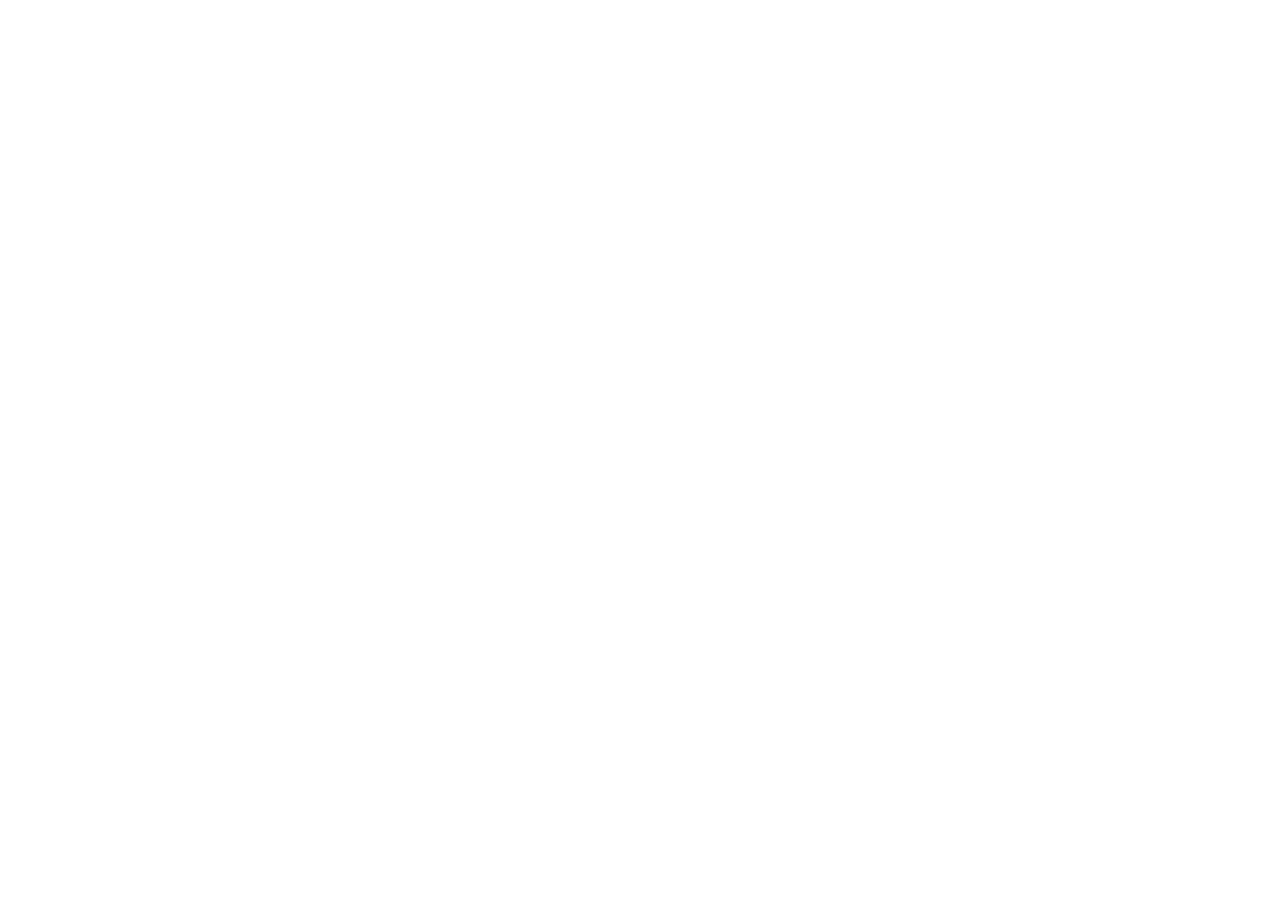
==== views/mayorista.html @ 1845f874 "base files" ====
<!doctype html>
<html lang="en">

<head>
  <!-- Required meta tags -->
  <meta charset="utf-8">
  <meta name="viewport" content="width=device-width, initial-scale=1">
  <!-- Bootstrap CSS -->
  <link href="https://cdn.jsdelivr.net/npm/bootstrap@5.1.3/dist/css/bootstrap.min.css" rel="stylesheet"
    integrity="sha384-1BmE4kWBq78iYhFldvKuhfTAU6auU8tT94WrHftjDbrCEXSU1oBoqyl2QvZ6jIW3" crossorigin="anonymous">
  <title>Mayorista</title>
  <meta name="description" content="sustainable projects created by entrepreneurs who want a better world">
  <meta name="keywords" content="The Ocean Cleanup, Seabin Fundation, sustainable fashion">
  <!-- Favicon -->
  <link rel="shortcut icon" href="img/favicon.ico" type="image/x-icon">
  <!-- Actions CSS -->
  <link rel="stylesheet" href="../css/main.css">
</head>

<body>
  <!-- Bootstrap Bundle with Popper -->
  <script src="https://cdn.jsdelivr.net/npm/bootstrap@5.1.3/dist/js/bootstrap.bundle.min.js"
    integrity="sha384-ka7Sk0Gln4gmtz2MlQnikT1wXgYsOg+OMhuP+IlRH9sENBO0LRn5q+8nbTov4+1p" crossorigin="anonymous">
  </script>
</body>

</html>
---- css/main.css ----
@import url("https://fonts.googleapis.com/css2?family=Roboto:wght@300;400;500&display=swap");
* {
  font-family: 'Roboto', sans-serif;
  margin: 0;
  padding: 0;
  box-sizing: border-box;
  overflow-x: hidden; }

html {
  font-size: 62.5%; }

.projectsAdd a .buttonAdd, .newsAdd a .buttonAdd, .projectsGrid .projectsContent .projects__card .card .buttonCard, .projectsGrid .donateAdd a .buttonAdd, .donateGrid .donateContent .sectionDonation .sectionDonation__form .buttonForm, .talkToUsGrid .talkToUsContent .sectionIdeas .sectionIdeas__form .buttonForm, .talkToUsGrid .talkToUsContent .advisorContact .sectionAdvisor__form .buttonForm {
  margin: 1rem;
  padding: 0.3rem;
  border-color: #FFFEFF;
  border-radius: 5px;
  background-color: #E3FEFF;
  text-align: center;
  font-size: 1.5rem;
  text-decoration: none;
  color: black;
  transition: all 0.7s; }
  .projectsAdd a .buttonAdd:hover, .newsAdd a .buttonAdd:hover, .projectsGrid .projectsContent .projects__card .card .buttonCard:hover, .projectsGrid .donateAdd a .buttonAdd:hover, .donateGrid .donateContent .sectionDonation .sectionDonation__form .buttonForm:hover, .talkToUsGrid .talkToUsContent .sectionIdeas .sectionIdeas__form .buttonForm:hover, .talkToUsGrid .talkToUsContent .advisorContact .sectionAdvisor__form .buttonForm:hover {
    transform: scale(1.1);
    background-color: #1E5096;
    color: white; }

.botonera {
  grid-area: botonera;
  background-color: #FFFEFF;
  /* Logo Home */
  /* Lista accesos */ }
  .botonera .botonera__logo {
    width: 18rem;
    border: solid 2px whitesmoke; }
  .botonera .botonera__lista {
    margin: 0.5rem;
    padding: 1rem; }
    .botonera .botonera__lista a {
      font-size: 1.5rem; }

.homeGrid {
  width: 100vw;
  display: grid;
  grid-template-columns: 1fr;
  grid-template-rows: auto auto auto auto auto;
  grid-template-areas: "botonera" "homeContent" "projectsAdd" "newsAdd" "pie"; }
  .homeGrid .homeContent {
    grid-area: homeContent;
    display: flex;
    flex-direction: column;
    justify-content: center;
    align-items: all;
    margin-top: 12vh; }
    .homeGrid .homeContent .sectionHome .carousel .carousel-inner {
      height: 80vh; }
      .homeGrid .homeContent .sectionHome .carousel .carousel-inner img {
        height: 80vh; }
      .homeGrid .homeContent .sectionHome .carousel .carousel-inner .text-carousel {
        margin-top: 80vh;
        font-size: 5rem;
        line-height: 7rem;
        text-align: center;
        color: white;
        animation-name: textAlpha;
        animation-duration: 3s; }

@keyframes textAlpha {
  from {
    opacity: 0; }
  to {
    opacity: 1; } }
        .homeGrid .homeContent .sectionHome .carousel .carousel-inner .text-carousel span {
          text-transform: uppercase;
          background-color: rgba(2, 12, 43, 0.95);
          border-radius: 40rem;
          font-size: 4rem;
          padding: 1rem; }
    .homeGrid .homeContent .sectionAboutUs {
      padding-top: 2rem;
      flex-wrap: wrap;
      background-color: #469CE3; }
      .homeGrid .homeContent .sectionAboutUs .aboutUs__text--xl {
        border-top: solid 2px white;
        margin: 1rem;
        padding: 1rem;
        font-size: 1.7rem;
        line-height: "";
        text-align: center;
        color: white; }
        .homeGrid .homeContent .sectionAboutUs .aboutUs__text--xl span {
          text-transform: uppercase;
          color: #1E5096; }
      .homeGrid .homeContent .sectionAboutUs .aboutUs__card {
        padding: 2rem; }
        .homeGrid .homeContent .sectionAboutUs .aboutUs__card .aboutUs__title {
          font-size: 3rem;
          line-height: auto;
          text-align: left;
          color: white;
          margin: 1rem; }
        .homeGrid .homeContent .sectionAboutUs .aboutUs__card img {
          width: 100%; }
          @media (min-width: 768px) {
            .homeGrid .homeContent .sectionAboutUs .aboutUs__card img {
              height: 40vh; } }
        .homeGrid .homeContent .sectionAboutUs .aboutUs__card .aboutUs__text {
          font-size: 1.5rem;
          line-height: 2rem;
          text-align: left;
          color: white;
          margin: 1rem; }
        .homeGrid .homeContent .sectionAboutUs .aboutUs__card:nth-child(2) {
          background-color: #FFFEFF; }
          .homeGrid .homeContent .sectionAboutUs .aboutUs__card:nth-child(2) .aboutUs__title {
            font-size: 3rem;
            line-height: auto;
            text-align: right;
            color: black; }
          .homeGrid .homeContent .sectionAboutUs .aboutUs__card:nth-child(2) .aboutUs__text {
            font-size: 1.5rem;
            line-height: 2rem;
            text-align: right;
            color: black; }
  @media (min-width: 768px) {
    .homeGrid {
      grid-template-columns: repeat(2, 1fr);
      grid-template-rows: auto auto auto auto;
      grid-template-areas: "botonera botonera" "homeContent homeContent" "projectsAdd newsAdd" "pie pie"; } }

.projectsAdd {
  grid-area: projectsAdd;
  background-color: #1E5096;
  display: flex;
  flex-direction: column;
  justify-content: space-evenly;
  align-items: center; }
  .projectsAdd h2 {
    padding: 1rem;
    font-size: 3rem;
    line-height: auto;
    text-align: center;
    color: white; }
  .projectsAdd p {
    margin: auto 1.5rem;
    font-size: 1.7rem;
    line-height: auto;
    text-align: start;
    color: white; }
  .projectsAdd a {
    width: 100%;
    text-decoration: none;
    display: flex;
    flex-direction: row;
    justify-content: flex-end;
    align-items: center; }
    .projectsAdd a .buttonAdd {
      color: white;
      width: 30%;
      background-color: #1E5096; }

.newsAdd {
  grid-area: newsAdd;
  background-color: #469CE3;
  display: flex;
  flex-direction: column;
  justify-content: space-evenly;
  align-items: center; }
  .newsAdd h2 {
    padding: 1rem;
    font-size: 3rem;
    line-height: auto;
    text-align: center;
    color: white; }
  .newsAdd p {
    margin: auto 2rem;
    font-size: 1.7rem;
    line-height: auto;
    text-align: start;
    color: white; }
  .newsAdd a {
    width: 100%;
    text-decoration: none;
    display: flex;
    flex-direction: row;
    justify-content: flex-end;
    align-items: center; }
    .newsAdd a .buttonAdd {
      width: 30%;
      background-color: #469CE3;
      color: white; }
      .newsAdd a .buttonAdd:hover {
        background-color: #469CE3; }

/* Projects */
.projectsGrid {
  width: 100vw;
  display: grid;
  grid-template-columns: 1fr;
  grid-template-rows: auto auto auto auto auto;
  grid-template-areas: "botonera" "projectsContent" "donateAdd" "newsAdd" "pie"; }
  .projectsGrid .projectsContent {
    grid-area: projectsContent;
    padding-top: 10rem;
    background-color: #5AC7FA; }
    .projectsGrid .projectsContent .projects__title--xl {
      margin: 2rem auto;
      padding: 1rem 2rem;
      animation-name: textAlpha;
      animation-duration: 2s;
      font-size: 5rem;
      line-height: auto;
      text-align: center;
      color: white; }
    .projectsGrid .projectsContent .projects__text--xl {
      border-top: solid 2px white;
      margin: 1rem;
      padding: 1rem;
      font-size: 1.7rem;
      line-height: "";
      text-align: center;
      color: white; }
      .projectsGrid .projectsContent .projects__text--xl span {
        text-transform: uppercase;
        color: #1E5096; }
    .projectsGrid .projectsContent .projects__card {
      display: flex;
      flex-direction: column;
      justify-content: center;
      align-items: center; }
      .projectsGrid .projectsContent .projects__card .card {
        border: solid 0.3rem white;
        padding: 0.5rem;
        box-shadow: 0 0 30px 0 #5a5858;
        transition: all 0.7s;
        background-color: #1E5096;
        border-radius: 3%;
        display: flex;
        flex-direction: column;
        justify-content: space-evenly;
        align-items: start; }
        .projectsGrid .projectsContent .projects__card .card img {
          transition: all 0.7s; }
          .projectsGrid .projectsContent .projects__card .card img:hover {
            transform: scale(0.95); }
        .projectsGrid .projectsContent .projects__card .card .card__title {
          font-size: 3rem;
          line-height: auto;
          text-align: start;
          color: white;
          margin: 1rem; }
        .projectsGrid .projectsContent .projects__card .card .card__text {
          font-size: 1.5rem;
          line-height: auto;
          text-align: start;
          color: white;
          margin: auto 1rem; }
        .projectsGrid .projectsContent .projects__card .card .buttonCard {
          background-color: #FFFEFF; }
        .projectsGrid .projectsContent .projects__card .card:hover {
          transform: scale(1.02);
          background-color: #020301; }
      @media (min-width: 768px) {
        .projectsGrid .projectsContent .projects__card {
          display: flex;
          flex-direction: row;
          justify-content: center;
          align-items: center;
          flex-wrap: wrap; } }
  .projectsGrid .donateAdd {
    background-color: #1E5096;
    grid-area: donateAdd;
    height: 30vh;
    display: flex;
    flex-direction: column;
    justify-content: space-evenly;
    align-items: center; }
    .projectsGrid .donateAdd h2 {
      padding: 1rem;
      font-size: 3rem;
      line-height: auto;
      text-align: center;
      color: white; }
    .projectsGrid .donateAdd p {
      margin: auto 1.5rem;
      font-size: 1.7rem;
      line-height: auto;
      text-align: start;
      color: white; }
    .projectsGrid .donateAdd a {
      width: 100%;
      text-decoration: none;
      display: flex;
      flex-direction: row;
      justify-content: flex-end;
      align-items: center; }
      .projectsGrid .donateAdd a .buttonAdd {
        color: white;
        width: 30%;
        background-color: #1E5096; }
  @media (min-width: 768px) {
    .projectsGrid {
      grid-template-columns: repeat(2, 1fr);
      grid-template-rows: auto auto auto auto;
      grid-template-areas: "botonera botonera" "projectsContent projectsContent" "donateAdd newsAdd" "pie pie"; } }

/*News*/
.newsGrid {
  width: 100vw;
  display: grid;
  grid-template-columns: 1fr;
  grid-template-rows: auto auto auto auto auto;
  grid-template-areas: "botonera" "newsContent" "newsPodcast" "projectsAdd" "pie"; }
  .newsGrid .newsContent {
    grid-area: newsContent;
    height: auto;
    padding-top: 10rem;
    background-color: #5AC7FA; }
    .newsGrid .newsContent .news__title--xl {
      padding: 1rem 3rem;
      animation-name: textAlpha;
      animation-duration: 2s;
      font-size: 5rem;
      line-height: auto;
      text-align: center;
      color: white; }
    .newsGrid .newsContent .news__text--xl {
      border-top: solid 2px white;
      margin: 1rem;
      padding: 1rem;
      font-size: 1.7rem;
      line-height: "";
      text-align: center;
      color: white; }
      .newsGrid .newsContent .news__text--xl span {
        text-transform: uppercase;
        color: #1E5096; }
    .newsGrid .newsContent .news__box {
      padding: 1rem; }
      .newsGrid .newsContent .news__box .articleNews {
        margin: 1rem 2rem;
        border: solid 0.3rem #469CE3;
        border-radius: 5px;
        transition: all 0.7s;
        background-color: #469CE3;
        display: flex;
        flex-direction: column;
        justify-content: space-evenly;
        align-items: center; }
        .newsGrid .newsContent .news__box .articleNews a {
          text-decoration: none; }
          .newsGrid .newsContent .news__box .articleNews a .article__title {
            font-size: 2rem;
            line-height: auto;
            text-align: left;
            color: #1E5096;
            padding-bottom: 0.3rem;
            border-bottom: solid 2px #1E5096;
            margin: 1rem; }
          .newsGrid .newsContent .news__box .articleNews a .article__text {
            font-size: 1.5rem;
            line-height: 2rem;
            text-align: left;
            color: #1E5096;
            margin: 1rem; }
          .newsGrid .newsContent .news__box .articleNews a .card-footer {
            text-decoration: none;
            font-size: 1rem;
            line-height: auto;
            text-align: left;
            color: white; }
        .newsGrid .newsContent .news__box .articleNews:hover {
          transform: scale(1.015);
          border: solid 0.3rem #FFFEFF; }
          .newsGrid .newsContent .news__box .articleNews:hover .article__title {
            font-size: 2rem;
            line-height: auto;
            text-align: left;
            color: #FFFEFF;
            border-bottom: solid 2px #FFFEFF; }
          .newsGrid .newsContent .news__box .articleNews:hover .article__text {
            font-size: 1.5rem;
            line-height: 2rem;
            text-align: left;
            color: #FFFEFF; }
      .newsGrid .newsContent .news__box .cardNews {
        width: 85%;
        display: flex;
        flex-direction: column;
        justify-content: space-evenly;
        align-items: center;
        border: solid 0.3rem #469CE3;
        border-radius: 5px;
        transition: all 0.7s;
        margin-left: 2.3rem;
        margin-top: 1rem;
        margin-bottom: 1rem; }
        .newsGrid .newsContent .news__box .cardNews img {
          width: 100%; }
        .newsGrid .newsContent .news__box .cardNews h2 {
          font-size: 1.5rem;
          line-height: auto;
          text-align: center;
          color: #469CE3;
          margin: 1rem; }
        .newsGrid .newsContent .news__box .cardNews p {
          font-size: 1.5rem;
          line-height: 2rem;
          text-align: center;
          color: #469CE3;
          margin: 0.5rem; }
        .newsGrid .newsContent .news__box .cardNews:hover {
          transform: scale(1.02);
          border: solid 0.3rem #FFFEFF; }
          .newsGrid .newsContent .news__box .cardNews:hover h2 {
            color: #FFFEFF; }
          .newsGrid .newsContent .news__box .cardNews:hover p {
            color: #FFFEFF; }
        @media (min-width: 991px) {
          .newsGrid .newsContent .news__box .cardNews {
            margin-top: 7rem; } }
  .newsGrid .newsPodcast {
    grid-area: newsPodcast;
    width: 100%;
    background-color: #006090;
    display: flex;
    flex-direction: column;
    justify-content: center;
    align-items: center;
    height: auto; }
    .newsGrid .newsPodcast iframe {
      width: 100%; }
    .newsGrid .newsPodcast .podcast__title {
      font-size: 3rem;
      line-height: auto;
      text-align: center;
      color: white;
      padding: 1rem; }
  @media (min-width: 768px) {
    .newsGrid {
      grid-template-columns: repeat(2, 1fr);
      grid-template-rows: auto auto auto auto;
      grid-template-areas: "botonera botonera" "newsContent newsContent" "newsPodcast projectsAdd" "pie pie"; } }

/*Donate*/
.donateGrid {
  width: 100vw;
  display: grid;
  grid-template-columns: 1fr;
  grid-template-rows: auto auto auto auto auto;
  grid-template-areas: "botonera" "donateContent" "projectsAdd" "newsAdd" "pie"; }
  .donateGrid .donateContent {
    grid-area: donateContent;
    padding-top: 12rem;
    background-color: #5AC7FA; }
    .donateGrid .donateContent .donate__title--xl {
      padding: 1rem 3rem;
      animation-name: textAlpha;
      animation-duration: 2s;
      font-size: 5rem;
      line-height: auto;
      text-align: center;
      color: white; }
    .donateGrid .donateContent .donate__text--xl {
      font-size: 1.7rem;
      line-height: auto;
      text-align: center;
      color: white;
      border-top: solid 2px white;
      margin: 1rem;
      padding: 1rem; }
      .donateGrid .donateContent .donate__text--xl span {
        color: #1E5096; }
    .donateGrid .donateContent .sectionDonation .sectionDonation__form {
      border: solid 3px white;
      border-radius: 10px;
      background-color: #1E5096;
      font-size: 1.5rem;
      line-height: auto;
      text-align: left;
      color: white;
      justify-content: space-around;
      transition: all 0.7s; }
      .donateGrid .donateContent .sectionDonation .sectionDonation__form fieldset {
        font-size: 1.7rem; }
        .donateGrid .donateContent .sectionDonation .sectionDonation__form fieldset legend {
          font-size: 1.7rem;
          color: #5AC7FA;
          margin-left: 2rem; }
        .donateGrid .donateContent .sectionDonation .sectionDonation__form fieldset label {
          padding: 2px; }
        .donateGrid .donateContent .sectionDonation .sectionDonation__form fieldset input {
          font-size: 1.5rem; }
      .donateGrid .donateContent .sectionDonation .sectionDonation__form .buttonForm {
        width: 30%;
        background-color: whitesmoke;
        color: black;
        transition: all 0.7s; }
        .donateGrid .donateContent .sectionDonation .sectionDonation__form .buttonForm:hover {
          transform: scale(1.2);
          background-color: #1E5096;
          color: white; }
        @media (min-width: 768px) {
          .donateGrid .donateContent .sectionDonation .sectionDonation__form .buttonForm {
            width: 15%; } }
      .donateGrid .donateContent .sectionDonation .sectionDonation__form:hover {
        border: solid 3px #1E5096; }
    .donateGrid .donateContent .sectionDonation .donate__quotes {
      justify-content: space-evenly; }
      .donateGrid .donateContent .sectionDonation .donate__quotes .cardDonate {
        background-color: #E3FEFF;
        border-top-left-radius: 10px;
        border-top-right-radius: 10px;
        transition: all 0.7s;
        font-size: 1.5rem;
        line-height: auto;
        text-align: center;
        color: black; }
        .donateGrid .donateContent .sectionDonation .donate__quotes .cardDonate .card__title {
          font-size: 2rem;
          line-height: auto;
          text-align: start;
          color: #469CE3; }
        .donateGrid .donateContent .sectionDonation .donate__quotes .cardDonate .card__text {
          font-size: 1.5rem;
          line-height: auto;
          text-align: start;
          color: #469CE3; }
          .donateGrid .donateContent .sectionDonation .donate__quotes .cardDonate .card__text footer {
            font-size: 1rem;
            line-height: auto;
            text-align: start;
            color: #469CE3;
            margin-left: 7rem; }
        .donateGrid .donateContent .sectionDonation .donate__quotes .cardDonate:hover {
          transform: scale(1.01); }
  @media (min-width: 768px) {
    .donateGrid {
      grid-template-columns: repeat(2, 1fr);
      grid-template-rows: auto auto auto auto;
      grid-template-areas: "botonera botonera" "donateContent donateContent" "projectsAdd newsAdd" "pie pie"; } }

/*Talk to us*/
.talkToUsGrid {
  display: grid;
  grid-template-columns: 1fr;
  grid-template-rows: auto auto auto auto auto;
  grid-template-areas: "botonera" "talkToUsContent" "projectsAdd" "newsAdd" "pie"; }
  .talkToUsGrid .talkToUsContent {
    margin-top: 11rem;
    grid-area: talkToUsContent;
    background-color: #5AC7FA; }
    .talkToUsGrid .talkToUsContent .sectionTalkToUs .talkToUs__title--xl {
      font-size: 5rem;
      line-height: auto;
      text-align: center;
      color: white; }
    .talkToUsGrid .talkToUsContent .sectionTalkToUs .talkToUs__title--m {
      font-size: 1.5rem;
      line-height: auto;
      text-align: center;
      color: white; }
    .talkToUsGrid .talkToUsContent .sectionTalkToUs iframe {
      width: 80%; }
    .talkToUsGrid .talkToUsContent .sectionIdeas .sectionIdeas__title--xl {
      animation-name: textAlpha;
      animation-duration: 2s;
      font-size: 5rem;
      line-height: auto;
      text-align: center;
      color: white; }
    .talkToUsGrid .talkToUsContent .sectionIdeas .sectionIdeas__text--xl {
      font-size: 1.7rem;
      line-height: auto;
      text-align: center;
      color: white; }
    .talkToUsGrid .talkToUsContent .sectionIdeas .sectionIdeas__form {
      width: 80%;
      margin: 3rem;
      padding: 1rem;
      background-color: #1E5096;
      border: solid 3px white;
      display: flex;
      flex-direction: column;
      justify-content: space-around;
      align-items: all; }
      .talkToUsGrid .talkToUsContent .sectionIdeas .sectionIdeas__form legend {
        color: brown; }
      .talkToUsGrid .talkToUsContent .sectionIdeas .sectionIdeas__form label {
        font-size: 1.5rem;
        line-height: auto;
        text-align: left;
        color: white; }
      .talkToUsGrid .talkToUsContent .sectionIdeas .sectionIdeas__form .buttonForm {
        background-color: whitesmoke;
        color: black;
        margin: 1rem;
        transition: all 0.7s; }
        .talkToUsGrid .talkToUsContent .sectionIdeas .sectionIdeas__form .buttonForm:hover {
          transform: scale(1.2);
          background-color: #1E5096;
          color: white; }
    .talkToUsGrid .talkToUsContent .advisorContact {
      background-color: #5AC7FA; }
      .talkToUsGrid .talkToUsContent .advisorContact .advisorContact__title--xl {
        font-size: 5rem;
        line-height: auto;
        text-align: center;
        color: white; }
      .talkToUsGrid .talkToUsContent .advisorContact .advisorContact__title--m {
        font-size: 1.5rem;
        line-height: auto;
        text-align: center;
        color: white; }
      .talkToUsGrid .talkToUsContent .advisorContact .sectionAdvisor__form {
        width: 80%;
        margin: 3rem;
        padding: 1rem;
        background-color: #1E5096;
        border: solid 3px white;
        display: flex;
        flex-direction: column;
        justify-content: space-around;
        align-items: all; }
        .talkToUsGrid .talkToUsContent .advisorContact .sectionAdvisor__form legend {
          color: brown; }
        .talkToUsGrid .talkToUsContent .advisorContact .sectionAdvisor__form label {
          font-size: 1.5rem;
          line-height: auto;
          text-align: left;
          color: white; }
        .talkToUsGrid .talkToUsContent .advisorContact .sectionAdvisor__form .buttonForm {
          background-color: whitesmoke;
          color: black;
          margin: 1rem;
          transition: all 0.7s; }
          .talkToUsGrid .talkToUsContent .advisorContact .sectionAdvisor__form .buttonForm:hover {
            transform: scale(1.2);
            background-color: #1E5096;
            color: white; }
  @media (min-width: 768px) {
    .talkToUsGrid {
      grid-template-columns: repeat(2, 1fr);
      grid-template-rows: auto auto auto auto;
      grid-template-areas: "botonera botonera" "talkToUsContent talkToUsContent" "projectsAdd newsAdd" "pie pie"; } }

/*Footer*/
.pie {
  grid-area: pie;
  background-color: #FFFEFF; }
  .pie .pie__nav a {
    font-size: 1.7rem;
    line-height: auto;
    text-align: center;
    color: #020301;
    text-decoration: none; }
  .pie .pie__title {
    font-size: 2rem;
    line-height: auto;
    text-align: center;
    color: black;
    padding: 0.5rem; }
  .pie .pie__logo {
    display: flex;
    flex-direction: row;
    justify-content: space-around;
    align-items: center; }
    .pie .pie__logo img {
      border: solid 2px whitesmoke;
      width: 18rem; }
  .pie .pie__icon {
    display: flex;
    flex-direction: row;
    justify-content: center;
    align-items: center;
    margin: 1rem; }
    .pie .pie__icon img {
      width: 5vh;
      margin: 0.5rem 0.5rem; }
    .pie .pie__icon a {
      text-decoration: none; }
  .pie .pie__copy {
    margin-top: 1rem;
    font-size: 1.5rem;
    line-height: auto;
    text-align: center;
    color: black; }
  @media (min-width: 768px) {
    .pie {
      display: flex;
      flex-direction: row;
      justify-content: space-around;
      align-items: center; } }
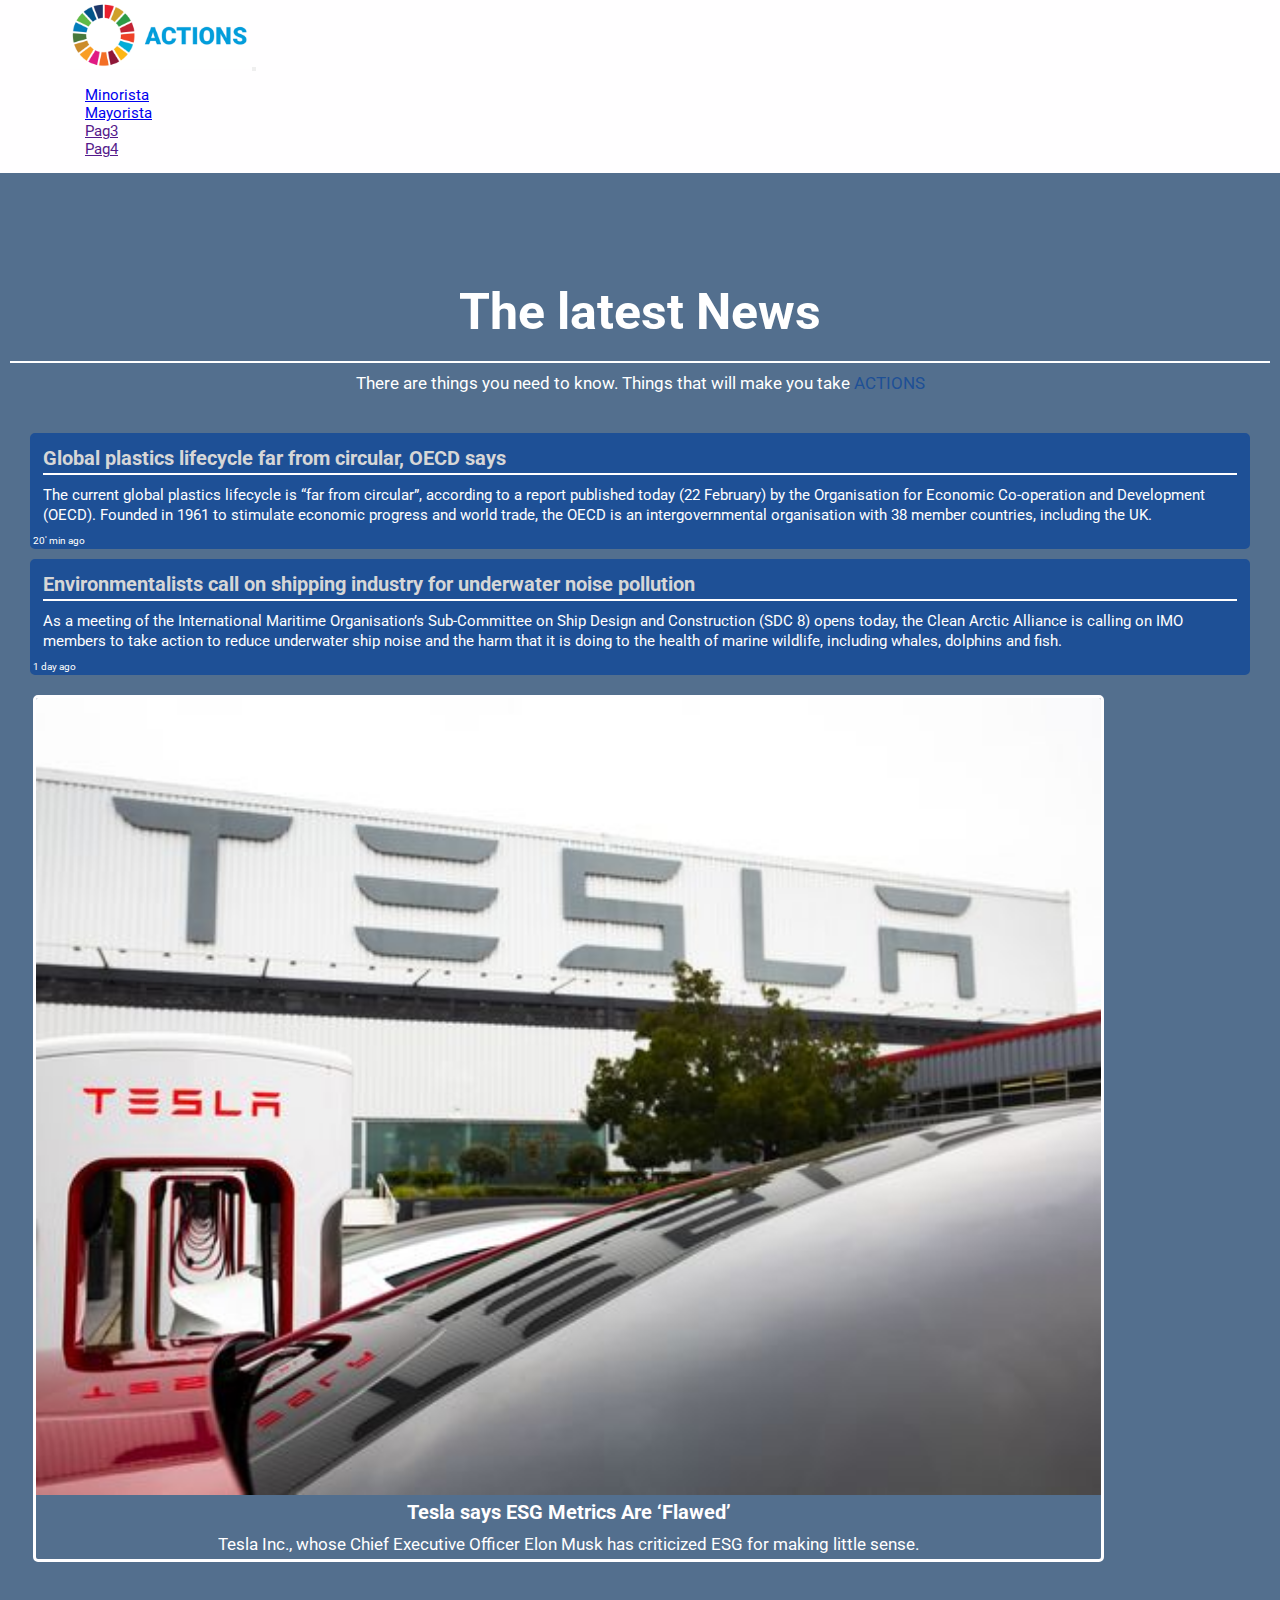
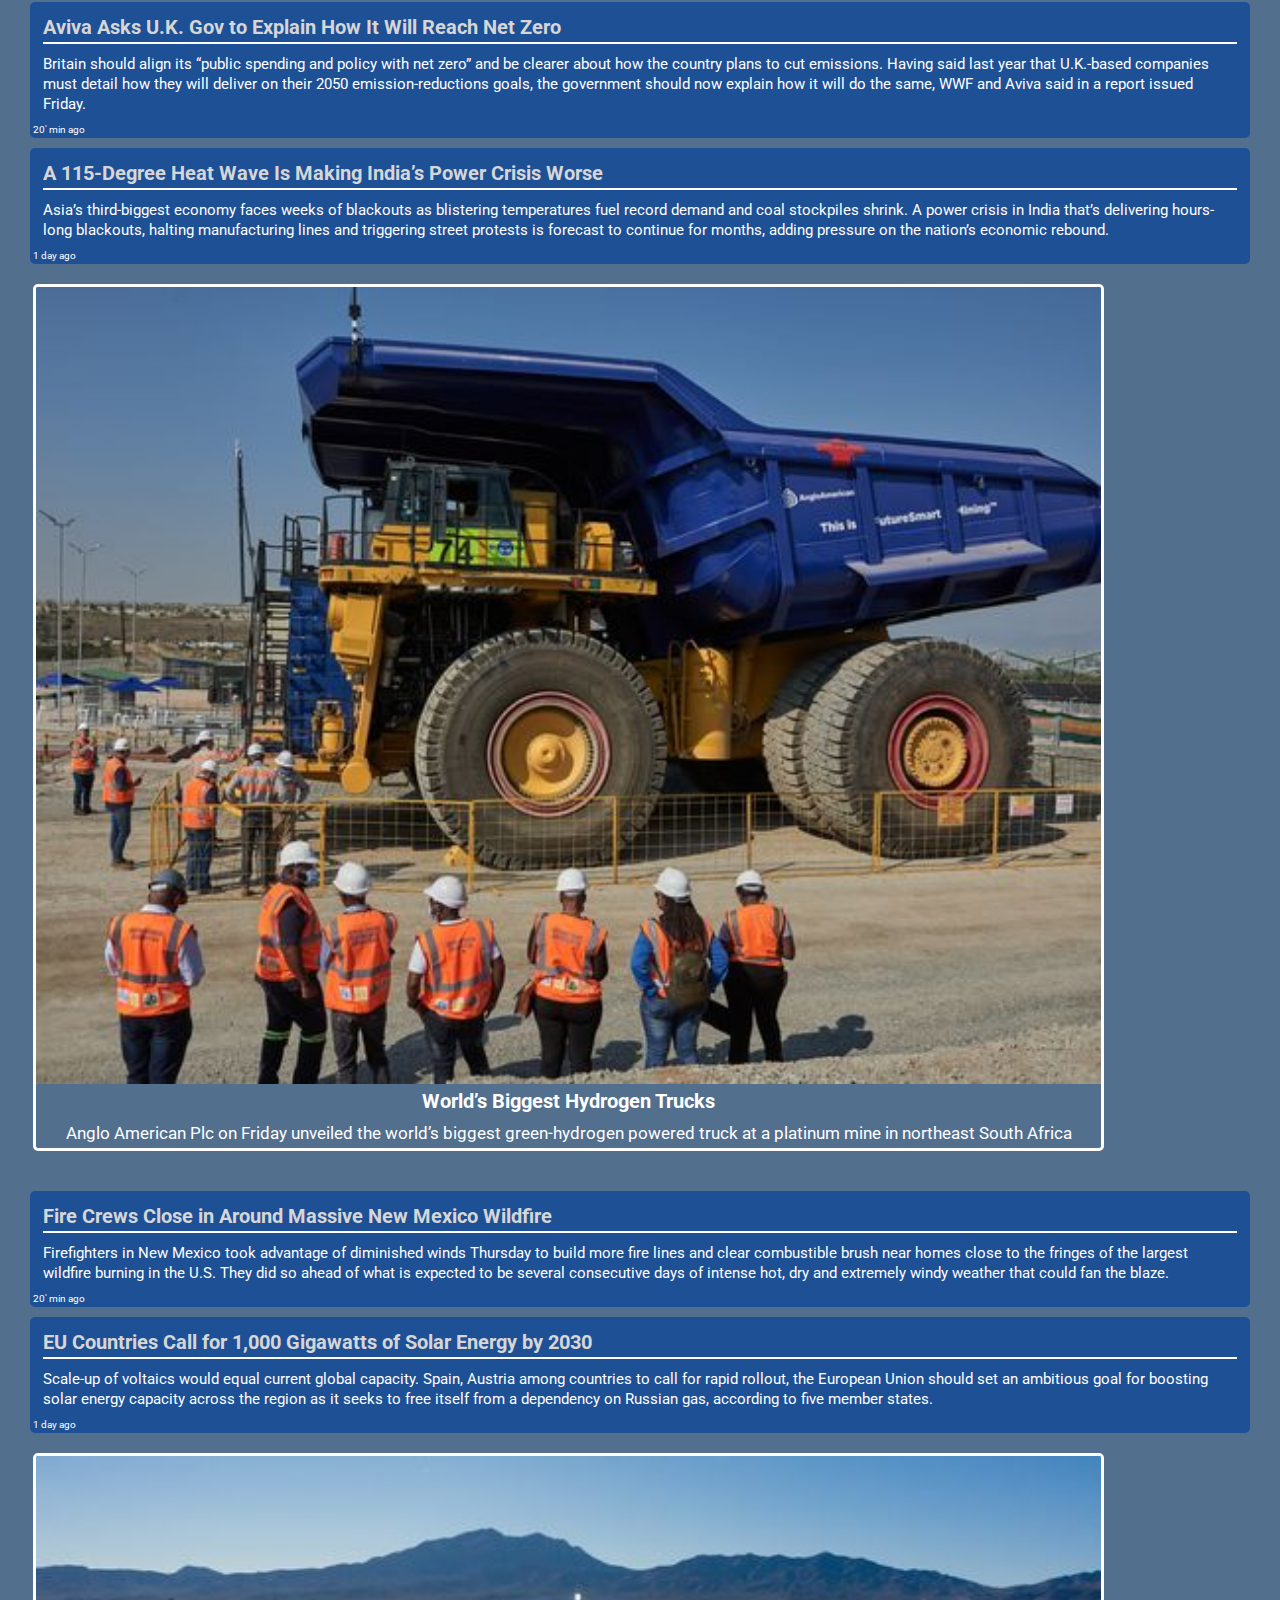
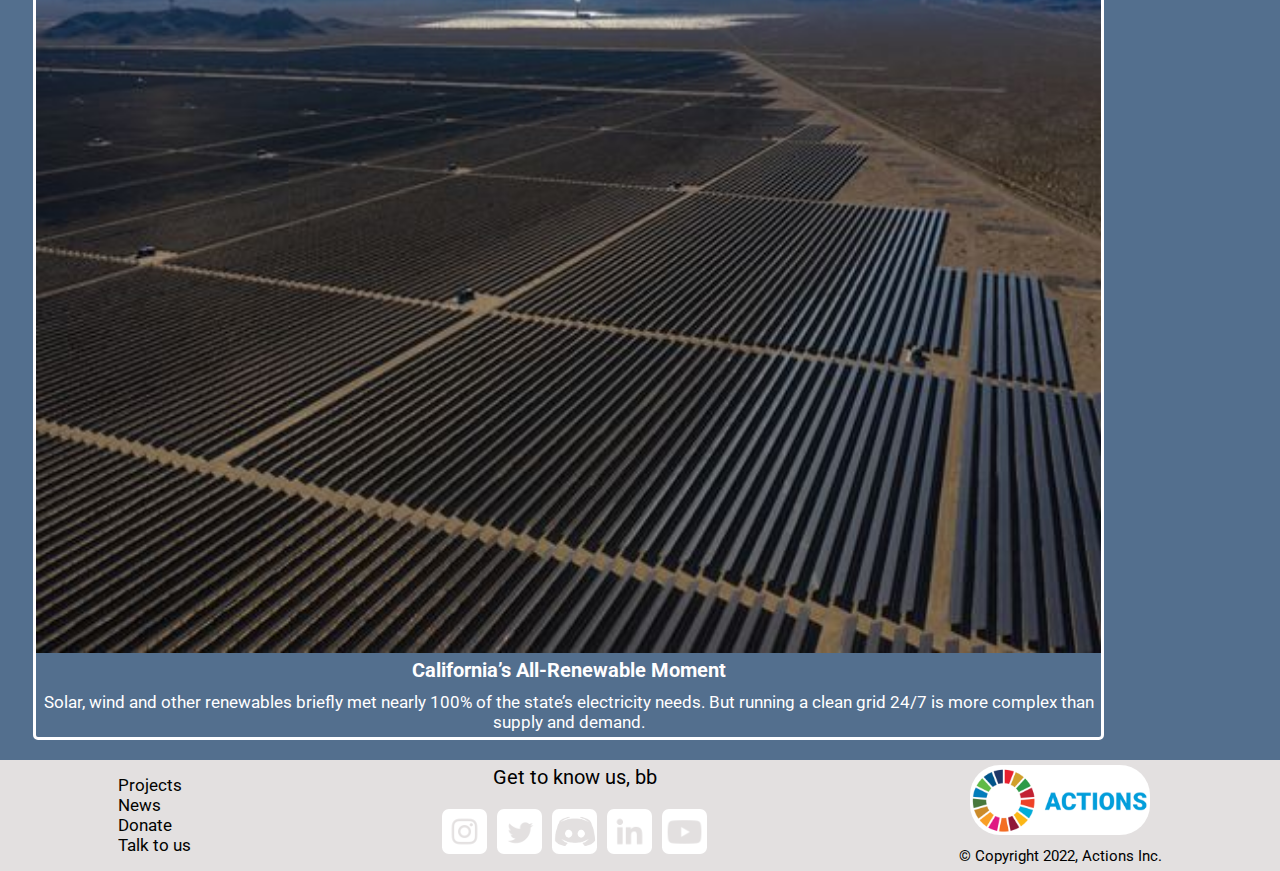
==== commit aa2226b7: "Maqueta pricipal" ====
--- a/views/mayorista.html
+++ b/views/mayorista.html
@@ -18,6 +18,229 @@
 </head>
 
 <body>
+  <!-- Botonera -->
+  <nav class="navbar navbar-expand-sm navbar-light fixed-top botonera">
+    <div class="container botonera-desc">
+      <a class="navbar-brand" href="../index.html"><img class="botonera__logo" src="../img/home_logo.png"
+          alt="Actions logo"></a>
+      <button class="navbar-toggler m-3" type="button" data-bs-toggle="collapse" data-bs-target="#navbarNav"
+        aria-controls="navbarNav" aria-expanded="false" aria-label="Toggle navigation">
+        <span class="navbar-toggler-icon"></span>
+      </button>
+      <div class="collapse navbar-collapse justify-content-end botonera__lista" id="navbarNav">
+        <ul class="navbar-nav">
+          <li class="nav-item">
+            <a class="nav-link" href="minorista.html">Minorista</a>
+          </li>
+          <li class="nav-item">
+            <a class="nav-link" href="mayorista.html">Mayorista</a>
+          </li>
+          <li class="nav-item">
+            <a class="nav-link" href="">Pag3</a>
+          </li>
+          <li class="nav-item">
+            <a class="nav-link" href="">Pag4</a>
+          </li>
+        </ul>
+      </div>
+    </div>
+  </nav>
+  <!-- News -->
+  <main class="newsContent">
+    <h1 class="news__title--xl">The latest News</h1>
+    <p class="news__text--xl">There are things you need to know. Things that will make you take <span>actions</span></p>
+    <!-- seccion noticias 1 -->
+    <div class="container news__box">
+      <div class="row">
+        <div class="col-lg-7">
+          <!-- noticia 1 -->
+          <article class="articleNews">
+            <a href="https://www.letsrecycle.com/news/global-plastics-lifecycle-far-from-circular-oecd-says/"
+              target="_blank">
+              <h2 class="article__title">Global plastics lifecycle far from circular, OECD says</h2>
+              <p class="article__text">The current global plastics lifecycle is “far from circular”, according to
+                a report published today (22 February) by the Organisation for Economic Co-operation and
+                Development (OECD). Founded in 1961 to stimulate economic progress and world trade, the OECD is
+                an intergovernmental organisation with 38 member countries, including the UK.</p>
+              <div class="card-footer">
+                <p>20' min ago</p>
+              </div>
+            </a>
+          </article>
+          <!-- noticia 2 -->
+          <article class="articleNews">
+            <a href="https://seas-at-risk.org/general-news/environment-groups-call-on-shipping-industry-to-tackle-underwater-noise-pollution/"
+              target="_blank">
+              <h2 class="article__title">Environmentalists call on shipping industry for underwater noise pollution</h2>
+              <p class="article__text">As a meeting of the International Maritime Organisation’s Sub-Committee on
+                Ship Design and Construction (SDC 8) opens today, the Clean Arctic Alliance is calling on IMO
+                members to take action to reduce underwater ship noise and the harm that it is doing to the
+                health of marine wildlife, including whales, dolphins and fish.</p>
+              <div class="card-footer">
+                <p>1 day ago</p>
+              </div>
+            </a>
+          </article>
+        </div>
+        
+        <div class="col-lg-4">
+          <!-- card News 1 -->
+          <div class="cardNews">
+            <img src="../img/news_quote1.jpg" class="card-img-top" alt="Tesla, Echoing Musk, Says ESG Metrics Are Flawed">
+            <h2 class="cardNews__title">Tesla says ESG Metrics Are ‘Flawed’</h2>
+            <div class="cardNews__text">
+              <p>Tesla Inc., whose Chief Executive Officer Elon Musk has criticized ESG for making little sense.</p>
+            </div>
+          </div>
+
+        </div>
+      </div>
+    </div>
+    <!-- seccion noticias 2 -->
+    <div class="container news__box">
+      <div class="row">
+        <div class="col-lg-7">
+          <!-- noticia 3 -->
+          <article class="articleNews">
+            <a href="https://www.bloomberg.com/news/articles/2022-05-06/aviva-asks-u-k-how-it-plans-to-get-to-net-zero?cmpid=BBD050622_GREENDAILY&utm_medium=email&utm_source=newsletter&utm_term=220506&utm_campaign=greendaily"
+              target="_blank">
+              <h2 class="article__title">Aviva Asks U.K. Gov to Explain How It Will Reach Net Zero</h2>
+              <p class="article__text">Britain should align its “public spending and policy with net zero” and be clearer about how the country plans to cut emissions. Having said last year that U.K.-based companies must detail how they will deliver on their 2050 
+                emission-reductions goals, the government should now explain how it will do the same, WWF and Aviva said in a report issued Friday.</p>
+              <div class="card-footer">
+                <p>20' min ago</p>
+              </div>
+            </a>
+          </article>
+          <!-- noticia 4 -->
+          <article class="articleNews">
+            <a href="https://www.bloomberg.com/news/articles/2022-05-05/coal-shortages-heat-wave-in-india-triggers-power-outages?cmpid=BBD050522_GREENDAILY&utm_medium=email&utm_source=newsletter&utm_term=220505&utm_campaign=greendaily"
+              target="_blank">
+              <h2 class="article__title">A 115-Degree Heat Wave Is Making India’s Power Crisis Worse</h2>
+              <p class="article__text">Asia’s third-biggest economy faces weeks of blackouts as blistering temperatures fuel record demand and coal stockpiles shrink. A power crisis in India that’s delivering hours-long blackouts, halting manufacturing lines and triggering street protests is forecast to continue for months, adding pressure on the nation’s economic rebound.</p>
+              <div class="card-footer">
+                <p>1 day ago</p>
+              </div>
+            </a>
+          </article>
+        </div>
+        
+        <div class="col-lg-4">
+          <!-- card News 2 -->
+          <div class="cardNews">
+            <img src="../img/news_quote2.jpg" class="card-img-top" alt="World’s Biggest Hydrogen Trucks">
+            <h2 class="cardNews__title">World’s Biggest Hydrogen Trucks</h2>
+            <div class="cardNews__text">
+              <p>Anglo American Plc on Friday unveiled the world’s biggest green-hydrogen powered truck at a platinum mine in northeast South Africa</p>
+            </div>
+          </div>
+
+        </div>
+      </div>
+    </div>
+    <!-- seccion noticias 2 -->
+    <div class="container news__box">
+      <div class="row">
+        <div class="col-lg-7">
+          <!-- noticia 5 -->
+          <article class="articleNews">
+            <a href="https://www.bloomberg.com/news/articles/2022-05-05/president-declares-disaster-in-new-mexico-wildfire-zone?cmpid=BBD050522_GREENDAILY&utm_medium=email&utm_source=newsletter&utm_term=220505&utm_campaign=greendaily"
+              target="_blank">
+              <h2 class="article__title">Fire Crews Close in Around Massive New Mexico Wildfire</h2>
+              <p class="article__text">Firefighters in New Mexico took advantage of diminished winds Thursday to build more fire lines and clear combustible brush near homes close to the fringes of the largest wildfire burning in the U.S. They did so ahead of what is expected to be several consecutive days of intense hot, dry and extremely windy weather that could fan the blaze.</p>
+              <div class="card-footer">
+                <p>20' min ago</p>
+              </div>
+            </a>
+          </article>
+          <!-- noticia 6 -->
+          <article class="articleNews">
+            <a href="https://www.bloomberg.com/news/articles/2022-05-05/eu-countries-call-for-1-000-gigawatts-of-solar-energy-by-2030?cmpid=BBD050622_GREENDAILY&utm_medium=email&utm_source=newsletter&utm_term=220506&utm_campaign=greendaily"
+              target="_blank">
+              <h2 class="article__title">EU Countries Call for 1,000 Gigawatts of Solar Energy by 2030</h2>
+              <p class="article__text">Scale-up of voltaics would equal current global capacity. Spain, Austria among countries to call for rapid rollout, the European Union should set an ambitious goal for boosting solar energy capacity across the region as it seeks to free itself from a dependency on Russian gas, according to five member states.</p>
+              <div class="card-footer">
+                <p>1 day ago</p>
+              </div>
+            </a>
+          </article>
+        </div>
+        <!-- card News 3 -->
+        <div class="col-lg-4">
+          <div class="cardNews">
+            <img src="../img/news_quote3.jpg" class="card-img-top" alt="California’s All-Renewable Moment">
+            <h2 class="cardNews__title">California’s All-Renewable Moment</h2>
+            <div class="cardNews__text">
+              <p>Solar, wind and other renewables briefly met nearly 100% of the state’s electricity needs. But running a clean grid 24/7 is more complex than supply and demand.</p>
+            </div>
+          </div>
+
+        </div>
+      </div>
+    </div>
+  </main>
+
+  <!-- footer -->
+  <footer class="conteiner pie">
+
+    <!-- nav del footer -->
+    <ul class="nav flex-column pie__nav col-md-3 col-sm-12 ">
+      <li class="nav-item">
+        <a class="nav-link" href="projects.html">Projects</a>
+      </li>
+      <li class="nav-item">
+        <a class="nav-link" href="news.html">News</a>
+      </li>
+      <li class="nav-item">
+        <a class="nav-link" href="donate.html">Donate</a>
+      </li>
+      <li class="nav-item">
+        <a class="nav-link" href="talk_to_us.html">Talk to us</a>
+      </li>
+    </ul>
+
+    <div class="col-md-3 col-sm-12">
+
+      <!-- Titulo footer -->
+      <div class="pie__title">
+        <span class="text-muted">Get to know us, bb</span>
+      </div>
+
+      <!-- iconos redes sociales -->
+      <div class="pie__icon">
+        <a href="https://www.instagram.com" target="_blank">
+          <img src="../img/footer_instagram.png" alt=" Instagram Actions">
+        </a>
+        <a href="https://twitter.com" target="_blank">
+          <img src="../img/footer_twitter.png" alt="Twitter Actions">
+        </a>
+        <a href="https://discord.com" target="_blank">
+          <img src="../img/footer_discord.png" alt="Discord Actions">
+        </a>
+        <a href="https://www.linkedin.com/" target="_blank">
+          <img src="../img/footer_linkedIn.png" alt="LinkedIn Actions">
+        </a>
+        <a href="https://www.youtube.com" target="_blank">
+          <img src="../img/footer_youtube.png" alt="Youtube Actions">
+        </a>
+      </div>
+
+    </div>
+    
+    <div class="col-md-3 col-sm-12">
+
+      <!-- logo del footer -->
+      <div class="pie__logo">
+        <a class="navbar-brand" href="../index.html">
+        <img src="../img/home_logo.png" alt="Actions logo">
+        </a>
+      </div>
+
+      <!-- copy del footer -->
+      <p class="pie__copy">© Copyright 2022, Actions Inc.</p>
+
+    </div>
+  </footer>
   <!-- Bootstrap Bundle with Popper -->
   <script src="https://cdn.jsdelivr.net/npm/bootstrap@5.1.3/dist/js/bootstrap.bundle.min.js"
     integrity="sha384-ka7Sk0Gln4gmtz2MlQnikT1wXgYsOg+OMhuP+IlRH9sENBO0LRn5q+8nbTov4+1p" crossorigin="anonymous">
--- a/css/main.css
+++ b/css/main.css
@@ -9,651 +9,296 @@
 html {
   font-size: 62.5%; }
 
-.projectsAdd a .buttonAdd, .newsAdd a .buttonAdd, .projectsGrid .projectsContent .projects__card .card .buttonCard, .projectsGrid .donateAdd a .buttonAdd, .donateGrid .donateContent .sectionDonation .sectionDonation__form .buttonForm, .talkToUsGrid .talkToUsContent .sectionIdeas .sectionIdeas__form .buttonForm, .talkToUsGrid .talkToUsContent .advisorContact .sectionAdvisor__form .buttonForm {
+.projectsContent .projects__card .card .buttonCard {
   margin: 1rem;
   padding: 0.3rem;
   border-color: #FFFEFF;
   border-radius: 5px;
-  background-color: #E3FEFF;
+  background-color: rgba(179, 208, 211, 0.398);
   text-align: center;
   font-size: 1.5rem;
   text-decoration: none;
   color: black;
-  transition: all 0.7s; }
-  .projectsAdd a .buttonAdd:hover, .newsAdd a .buttonAdd:hover, .projectsGrid .projectsContent .projects__card .card .buttonCard:hover, .projectsGrid .donateAdd a .buttonAdd:hover, .donateGrid .donateContent .sectionDonation .sectionDonation__form .buttonForm:hover, .talkToUsGrid .talkToUsContent .sectionIdeas .sectionIdeas__form .buttonForm:hover, .talkToUsGrid .talkToUsContent .advisorContact .sectionAdvisor__form .buttonForm:hover {
+  transition: all 0.7s;
+  width: 30%; }
+  .projectsContent .projects__card .card .buttonCard:hover {
     transform: scale(1.1);
-    background-color: #1E5096;
+    background-color: rgba(179, 208, 211, 0.398);
     color: white; }
 
 .botonera {
-  grid-area: botonera;
   background-color: #FFFEFF;
-  /* Logo Home */
-  /* Lista accesos */ }
-  .botonera .botonera__logo {
-    width: 18rem;
-    border: solid 2px whitesmoke; }
-  .botonera .botonera__lista {
-    margin: 0.5rem;
-    padding: 1rem; }
-    .botonera .botonera__lista a {
-      font-size: 1.5rem; }
-
-.homeGrid {
-  width: 100vw;
-  display: grid;
-  grid-template-columns: 1fr;
-  grid-template-rows: auto auto auto auto auto;
-  grid-template-areas: "botonera" "homeContent" "projectsAdd" "newsAdd" "pie"; }
-  .homeGrid .homeContent {
-    grid-area: homeContent;
-    display: flex;
-    flex-direction: column;
-    justify-content: center;
-    align-items: all;
-    margin-top: 12vh; }
-    .homeGrid .homeContent .sectionHome .carousel .carousel-inner {
-      height: 80vh; }
-      .homeGrid .homeContent .sectionHome .carousel .carousel-inner img {
-        height: 80vh; }
-      .homeGrid .homeContent .sectionHome .carousel .carousel-inner .text-carousel {
-        margin-top: 80vh;
-        font-size: 5rem;
-        line-height: 7rem;
-        text-align: center;
-        color: white;
-        animation-name: textAlpha;
-        animation-duration: 3s; }
+  grid-area: botonera; }
+  .botonera .botonera-desc {
+    max-width: 1140px;
+    margin: auto;
+    /* Logo Home */
+    /* Lista accesos */ }
+    .botonera .botonera-desc .botonera__logo {
+      width: 18rem; }
+    .botonera .botonera-desc .botonera__lista {
+      margin: 0.5rem;
+      padding: 1rem; }
+      .botonera .botonera-desc .botonera__lista a {
+        font-size: 1.5rem; }
+
+.homeContent {
+  grid-area: homeContent;
+  display: flex;
+  flex-direction: column;
+  justify-content: center;
+  align-items: all;
+  margin-top: 11vh;
+  background-color: #536f8e; }
+  .homeContent .sectionHome .carousel .carousel-inner {
+    height: 80vh; }
+    .homeContent .sectionHome .carousel .carousel-inner img {
+      height: 80vh;
+      object-fit: cover; }
+    .homeContent .sectionHome .carousel .carousel-inner .carousel-caption .text-carousel {
+      font-size: 4rem;
+      line-height: "";
+      text-align: center;
+      color: white;
+      background-color: rgba(2, 12, 43, 0.95);
+      margin-bottom: 5rem;
+      padding: 1rem;
+      border-radius: 20px;
+      animation-name: textAlpha;
+      animation-duration: 3s; }
 
 @keyframes textAlpha {
   from {
     opacity: 0; }
   to {
     opacity: 1; } }
-        .homeGrid .homeContent .sectionHome .carousel .carousel-inner .text-carousel span {
-          text-transform: uppercase;
-          background-color: rgba(2, 12, 43, 0.95);
-          border-radius: 40rem;
-          font-size: 4rem;
-          padding: 1rem; }
-    .homeGrid .homeContent .sectionAboutUs {
-      padding-top: 2rem;
-      flex-wrap: wrap;
-      background-color: #469CE3; }
-      .homeGrid .homeContent .sectionAboutUs .aboutUs__text--xl {
-        border-top: solid 2px white;
-        margin: 1rem;
-        padding: 1rem;
-        font-size: 1.7rem;
-        line-height: "";
-        text-align: center;
-        color: white; }
-        .homeGrid .homeContent .sectionAboutUs .aboutUs__text--xl span {
-          text-transform: uppercase;
-          color: #1E5096; }
-      .homeGrid .homeContent .sectionAboutUs .aboutUs__card {
-        padding: 2rem; }
-        .homeGrid .homeContent .sectionAboutUs .aboutUs__card .aboutUs__title {
-          font-size: 3rem;
-          line-height: auto;
-          text-align: left;
-          color: white;
-          margin: 1rem; }
-        .homeGrid .homeContent .sectionAboutUs .aboutUs__card img {
-          width: 100%; }
-          @media (min-width: 768px) {
-            .homeGrid .homeContent .sectionAboutUs .aboutUs__card img {
-              height: 40vh; } }
-        .homeGrid .homeContent .sectionAboutUs .aboutUs__card .aboutUs__text {
-          font-size: 1.5rem;
-          line-height: 2rem;
-          text-align: left;
-          color: white;
-          margin: 1rem; }
-        .homeGrid .homeContent .sectionAboutUs .aboutUs__card:nth-child(2) {
-          background-color: #FFFEFF; }
-          .homeGrid .homeContent .sectionAboutUs .aboutUs__card:nth-child(2) .aboutUs__title {
-            font-size: 3rem;
-            line-height: auto;
-            text-align: right;
-            color: black; }
-          .homeGrid .homeContent .sectionAboutUs .aboutUs__card:nth-child(2) .aboutUs__text {
-            font-size: 1.5rem;
-            line-height: 2rem;
-            text-align: right;
-            color: black; }
-  @media (min-width: 768px) {
-    .homeGrid {
-      grid-template-columns: repeat(2, 1fr);
-      grid-template-rows: auto auto auto auto;
-      grid-template-areas: "botonera botonera" "homeContent homeContent" "projectsAdd newsAdd" "pie pie"; } }
-
-.projectsAdd {
-  grid-area: projectsAdd;
-  background-color: #1E5096;
-  display: flex;
-  flex-direction: column;
-  justify-content: space-evenly;
-  align-items: center; }
-  .projectsAdd h2 {
-    padding: 1rem;
-    font-size: 3rem;
-    line-height: auto;
-    text-align: center;
-    color: white; }
-  .projectsAdd p {
-    margin: auto 1.5rem;
-    font-size: 1.7rem;
-    line-height: auto;
-    text-align: start;
-    color: white; }
-  .projectsAdd a {
-    width: 100%;
-    text-decoration: none;
-    display: flex;
-    flex-direction: row;
-    justify-content: flex-end;
-    align-items: center; }
-    .projectsAdd a .buttonAdd {
-      color: white;
-      width: 30%;
-      background-color: #1E5096; }
-
-.newsAdd {
-  grid-area: newsAdd;
-  background-color: #469CE3;
-  display: flex;
-  flex-direction: column;
-  justify-content: space-evenly;
-  align-items: center; }
-  .newsAdd h2 {
-    padding: 1rem;
-    font-size: 3rem;
-    line-height: auto;
-    text-align: center;
-    color: white; }
-  .newsAdd p {
-    margin: auto 2rem;
-    font-size: 1.7rem;
-    line-height: auto;
-    text-align: start;
-    color: white; }
-  .newsAdd a {
-    width: 100%;
-    text-decoration: none;
-    display: flex;
-    flex-direction: row;
-    justify-content: flex-end;
-    align-items: center; }
-    .newsAdd a .buttonAdd {
-      width: 30%;
-      background-color: #469CE3;
-      color: white; }
-      .newsAdd a .buttonAdd:hover {
-        background-color: #469CE3; }
-
-/* Projects */
-.projectsGrid {
-  width: 100vw;
-  display: grid;
-  grid-template-columns: 1fr;
-  grid-template-rows: auto auto auto auto auto;
-  grid-template-areas: "botonera" "projectsContent" "donateAdd" "newsAdd" "pie"; }
-  .projectsGrid .projectsContent {
-    grid-area: projectsContent;
-    padding-top: 10rem;
-    background-color: #5AC7FA; }
-    .projectsGrid .projectsContent .projects__title--xl {
-      margin: 2rem auto;
-      padding: 1rem 2rem;
-      animation-name: textAlpha;
-      animation-duration: 2s;
-      font-size: 5rem;
-      line-height: auto;
-      text-align: center;
-      color: white; }
-    .projectsGrid .projectsContent .projects__text--xl {
-      border-top: solid 2px white;
+      .homeContent .sectionHome .carousel .carousel-inner .carousel-caption .text-carousel span {
+        text-transform: uppercase; }
+    @media (min-width: 768px) {
+      .homeContent .sectionHome .carousel .carousel-inner .carousel-caption {
+        right: 30%;
+        left: 30%; } }
+  .homeContent .sectionAboutUs {
+    padding-top: 1rem; }
+    .homeContent .sectionAboutUs .aboutUs__text--xl {
       margin: 1rem;
       padding: 1rem;
       font-size: 1.7rem;
       line-height: "";
       text-align: center;
       color: white; }
-      .projectsGrid .projectsContent .projects__text--xl span {
+      .homeContent .sectionAboutUs .aboutUs__text--xl span {
         text-transform: uppercase;
-        color: #1E5096; }
-    .projectsGrid .projectsContent .projects__card {
+        color: #020301; }
+    .homeContent .sectionAboutUs .aboutUs__card {
+      border-top: 2px solid rgba(255, 255, 255, 0.398);
+      padding: 2rem; }
+      .homeContent .sectionAboutUs .aboutUs__card .aboutUs__title {
+        font-size: 3rem;
+        line-height: auto;
+        text-align: left;
+        color: white;
+        margin: 1rem; }
+      .homeContent .sectionAboutUs .aboutUs__card img {
+        width: 90%; }
+      .homeContent .sectionAboutUs .aboutUs__card .aboutUs__text {
+        font-size: 1.5rem;
+        line-height: 2rem;
+        text-align: left;
+        color: white;
+        margin: 1rem; }
+      .homeContent .sectionAboutUs .aboutUs__card:nth-child(2) {
+        background-color: rgba(255, 255, 255, 0.398); }
+        .homeContent .sectionAboutUs .aboutUs__card:nth-child(2) .aboutUs__title {
+          font-size: 3rem;
+          line-height: auto;
+          text-align: right;
+          color: black; }
+        .homeContent .sectionAboutUs .aboutUs__card:nth-child(2) img {
+          margin-left: 7%; }
+        .homeContent .sectionAboutUs .aboutUs__card:nth-child(2) .aboutUs__text {
+          font-size: 1.5rem;
+          line-height: 2rem;
+          text-align: right;
+          color: black; }
+
+/* Mayorista */
+.newsContent {
+  grid-area: newsContent;
+  padding-top: 10rem;
+  background-color: #536f8e; }
+  .newsContent .news__title--xl {
+    padding: 1rem 3rem;
+    animation-name: textAlpha;
+    animation-duration: 2s;
+    font-size: 5rem;
+    line-height: auto;
+    text-align: center;
+    color: white; }
+  .newsContent .news__text--xl {
+    border-top: solid 2px white;
+    margin: 1rem;
+    padding: 1rem;
+    font-size: 1.7rem;
+    line-height: "";
+    text-align: center;
+    color: white; }
+    .newsContent .news__text--xl span {
+      text-transform: uppercase;
+      color: #1E5096; }
+  .newsContent .news__box {
+    padding: 1rem; }
+    .newsContent .news__box .articleNews {
+      margin: 1rem 2rem;
+      border: solid 0.3rem #1E5096;
+      border-radius: 5px;
+      background-color: #1E5096;
       display: flex;
       flex-direction: column;
-      justify-content: center;
+      justify-content: space-evenly;
       align-items: center; }
-      .projectsGrid .projectsContent .projects__card .card {
-        border: solid 0.3rem white;
-        padding: 0.5rem;
-        box-shadow: 0 0 30px 0 #5a5858;
-        transition: all 0.7s;
-        background-color: #1E5096;
-        border-radius: 3%;
-        display: flex;
-        flex-direction: column;
-        justify-content: space-evenly;
-        align-items: start; }
-        .projectsGrid .projectsContent .projects__card .card img {
-          transition: all 0.7s; }
-          .projectsGrid .projectsContent .projects__card .card img:hover {
-            transform: scale(0.95); }
-        .projectsGrid .projectsContent .projects__card .card .card__title {
-          font-size: 3rem;
+      .newsContent .news__box .articleNews a {
+        text-decoration: none; }
+        .newsContent .news__box .articleNews a .article__title {
+          font-size: 2rem;
           line-height: auto;
-          text-align: start;
-          color: white;
+          text-align: left;
+          color: #d6d6d6;
+          padding-bottom: 0.3rem;
+          border-bottom: solid 2px #FFFEFF;
           margin: 1rem; }
-        .projectsGrid .projectsContent .projects__card .card .card__text {
-          font-size: 1.5rem;
-          line-height: auto;
-          text-align: start;
-          color: white;
-          margin: auto 1rem; }
-        .projectsGrid .projectsContent .projects__card .card .buttonCard {
-          background-color: #FFFEFF; }
-        .projectsGrid .projectsContent .projects__card .card:hover {
-          transform: scale(1.02);
-          background-color: #020301; }
-      @media (min-width: 768px) {
-        .projectsGrid .projectsContent .projects__card {
-          display: flex;
-          flex-direction: row;
-          justify-content: center;
-          align-items: center;
-          flex-wrap: wrap; } }
-  .projectsGrid .donateAdd {
-    background-color: #1E5096;
-    grid-area: donateAdd;
-    height: 30vh;
-    display: flex;
-    flex-direction: column;
-    justify-content: space-evenly;
-    align-items: center; }
-    .projectsGrid .donateAdd h2 {
-      padding: 1rem;
-      font-size: 3rem;
-      line-height: auto;
-      text-align: center;
-      color: white; }
-    .projectsGrid .donateAdd p {
-      margin: auto 1.5rem;
-      font-size: 1.7rem;
-      line-height: auto;
-      text-align: start;
-      color: white; }
-    .projectsGrid .donateAdd a {
-      width: 100%;
-      text-decoration: none;
-      display: flex;
-      flex-direction: row;
-      justify-content: flex-end;
-      align-items: center; }
-      .projectsGrid .donateAdd a .buttonAdd {
-        color: white;
-        width: 30%;
-        background-color: #1E5096; }
-  @media (min-width: 768px) {
-    .projectsGrid {
-      grid-template-columns: repeat(2, 1fr);
-      grid-template-rows: auto auto auto auto;
-      grid-template-areas: "botonera botonera" "projectsContent projectsContent" "donateAdd newsAdd" "pie pie"; } }
-
-/*News*/
-.newsGrid {
-  width: 100vw;
-  display: grid;
-  grid-template-columns: 1fr;
-  grid-template-rows: auto auto auto auto auto;
-  grid-template-areas: "botonera" "newsContent" "newsPodcast" "projectsAdd" "pie"; }
-  .newsGrid .newsContent {
-    grid-area: newsContent;
-    height: auto;
-    padding-top: 10rem;
-    background-color: #5AC7FA; }
-    .newsGrid .newsContent .news__title--xl {
-      padding: 1rem 3rem;
-      animation-name: textAlpha;
-      animation-duration: 2s;
-      font-size: 5rem;
-      line-height: auto;
-      text-align: center;
-      color: white; }
-    .newsGrid .newsContent .news__text--xl {
-      border-top: solid 2px white;
-      margin: 1rem;
-      padding: 1rem;
-      font-size: 1.7rem;
-      line-height: "";
-      text-align: center;
-      color: white; }
-      .newsGrid .newsContent .news__text--xl span {
-        text-transform: uppercase;
-        color: #1E5096; }
-    .newsGrid .newsContent .news__box {
-      padding: 1rem; }
-      .newsGrid .newsContent .news__box .articleNews {
-        margin: 1rem 2rem;
-        border: solid 0.3rem #469CE3;
-        border-radius: 5px;
-        transition: all 0.7s;
-        background-color: #469CE3;
-        display: flex;
-        flex-direction: column;
-        justify-content: space-evenly;
-        align-items: center; }
-        .newsGrid .newsContent .news__box .articleNews a {
-          text-decoration: none; }
-          .newsGrid .newsContent .news__box .articleNews a .article__title {
-            font-size: 2rem;
-            line-height: auto;
-            text-align: left;
-            color: #1E5096;
-            padding-bottom: 0.3rem;
-            border-bottom: solid 2px #1E5096;
-            margin: 1rem; }
-          .newsGrid .newsContent .news__box .articleNews a .article__text {
-            font-size: 1.5rem;
-            line-height: 2rem;
-            text-align: left;
-            color: #1E5096;
-            margin: 1rem; }
-          .newsGrid .newsContent .news__box .articleNews a .card-footer {
-            text-decoration: none;
-            font-size: 1rem;
-            line-height: auto;
-            text-align: left;
-            color: white; }
-        .newsGrid .newsContent .news__box .articleNews:hover {
-          transform: scale(1.015);
-          border: solid 0.3rem #FFFEFF; }
-          .newsGrid .newsContent .news__box .articleNews:hover .article__title {
-            font-size: 2rem;
-            line-height: auto;
-            text-align: left;
-            color: #FFFEFF;
-            border-bottom: solid 2px #FFFEFF; }
-          .newsGrid .newsContent .news__box .articleNews:hover .article__text {
-            font-size: 1.5rem;
-            line-height: 2rem;
-            text-align: left;
-            color: #FFFEFF; }
-      .newsGrid .newsContent .news__box .cardNews {
-        width: 85%;
-        display: flex;
-        flex-direction: column;
-        justify-content: space-evenly;
-        align-items: center;
-        border: solid 0.3rem #469CE3;
-        border-radius: 5px;
-        transition: all 0.7s;
-        margin-left: 2.3rem;
-        margin-top: 1rem;
-        margin-bottom: 1rem; }
-        .newsGrid .newsContent .news__box .cardNews img {
-          width: 100%; }
-        .newsGrid .newsContent .news__box .cardNews h2 {
-          font-size: 1.5rem;
-          line-height: auto;
-          text-align: center;
-          color: #469CE3;
-          margin: 1rem; }
-        .newsGrid .newsContent .news__box .cardNews p {
+        .newsContent .news__box .articleNews a .article__text {
           font-size: 1.5rem;
           line-height: 2rem;
-          text-align: center;
-          color: #469CE3;
-          margin: 0.5rem; }
-        .newsGrid .newsContent .news__box .cardNews:hover {
-          transform: scale(1.02);
-          border: solid 0.3rem #FFFEFF; }
-          .newsGrid .newsContent .news__box .cardNews:hover h2 {
-            color: #FFFEFF; }
-          .newsGrid .newsContent .news__box .cardNews:hover p {
-            color: #FFFEFF; }
-        @media (min-width: 991px) {
-          .newsGrid .newsContent .news__box .cardNews {
-            margin-top: 7rem; } }
-  .newsGrid .newsPodcast {
-    grid-area: newsPodcast;
-    width: 100%;
-    background-color: #006090;
+          text-align: left;
+          color: #FFFEFF;
+          margin: 1rem; }
+        .newsContent .news__box .articleNews a .card-footer {
+          text-decoration: none;
+          font-size: 1rem;
+          line-height: auto;
+          text-align: left;
+          color: white; }
+      .newsContent .news__box .articleNews:hover {
+        border: solid 0.3rem #FFFEFF; }
+        .newsContent .news__box .articleNews:hover .article__title {
+          font-size: 2rem;
+          line-height: auto;
+          text-align: left;
+          color: #FFFEFF; }
+        .newsContent .news__box .articleNews:hover .article__text {
+          font-size: 1.5rem;
+          line-height: 2rem;
+          text-align: left;
+          color: #FFFEFF; }
+    .newsContent .news__box .cardNews {
+      display: flex;
+      flex-direction: column;
+      justify-content: space-evenly;
+      align-items: center;
+      width: 85%;
+      border: solid 0.3rem #FFFEFF;
+      border-radius: 5px;
+      margin-left: 2.3rem;
+      margin-top: 1rem;
+      margin-bottom: 1rem; }
+      .newsContent .news__box .cardNews img {
+        width: 100%; }
+      .newsContent .news__box .cardNews h2 {
+        font-size: 2rem;
+        line-height: auto;
+        text-align: center;
+        color: #FFFEFF;
+        margin: 0.5rem; }
+      .newsContent .news__box .cardNews p {
+        font-size: 1.7rem;
+        line-height: auto;
+        text-align: center;
+        color: #FFFEFF;
+        margin: 0.5rem; }
+      @media (min-width: 991px) {
+        .newsContent .news__box .cardNews {
+          margin-top: 1rem; } }
+
+/*Minorista*/
+.projectsContent {
+  grid-area: projectsContent;
+  padding-top: 10rem;
+  background-color: #536f8e; }
+  .projectsContent .projects__title--xl {
+    margin: 2rem auto;
+    padding: 1rem 2rem;
+    animation-name: textAlpha;
+    animation-duration: 2s;
+    font-size: 5rem;
+    line-height: auto;
+    text-align: center;
+    color: white; }
+  .projectsContent .projects__text--xl {
+    border-top: solid 2px white;
+    margin: 1rem;
+    padding: 1rem;
+    font-size: 1.7rem;
+    line-height: "";
+    text-align: center;
+    color: white; }
+    .projectsContent .projects__text--xl span {
+      text-transform: uppercase;
+      color: #1E5096; }
+  .projectsContent .projects__card {
     display: flex;
     flex-direction: column;
     justify-content: center;
-    align-items: center;
-    height: auto; }
-    .newsGrid .newsPodcast iframe {
-      width: 100%; }
-    .newsGrid .newsPodcast .podcast__title {
-      font-size: 3rem;
-      line-height: auto;
-      text-align: center;
-      color: white;
-      padding: 1rem; }
-  @media (min-width: 768px) {
-    .newsGrid {
-      grid-template-columns: repeat(2, 1fr);
-      grid-template-rows: auto auto auto auto;
-      grid-template-areas: "botonera botonera" "newsContent newsContent" "newsPodcast projectsAdd" "pie pie"; } }
-
-/*Donate*/
-.donateGrid {
-  width: 100vw;
-  display: grid;
-  grid-template-columns: 1fr;
-  grid-template-rows: auto auto auto auto auto;
-  grid-template-areas: "botonera" "donateContent" "projectsAdd" "newsAdd" "pie"; }
-  .donateGrid .donateContent {
-    grid-area: donateContent;
-    padding-top: 12rem;
-    background-color: #5AC7FA; }
-    .donateGrid .donateContent .donate__title--xl {
-      padding: 1rem 3rem;
-      animation-name: textAlpha;
-      animation-duration: 2s;
-      font-size: 5rem;
-      line-height: auto;
-      text-align: center;
-      color: white; }
-    .donateGrid .donateContent .donate__text--xl {
+    align-items: center; }
+    .projectsContent .projects__card .card {
+      border: solid 0.3rem white;
+      padding: 0.5rem;
+      box-shadow: 0 0 30px 0 #5a5858;
+      transition: all 0.7s;
+      background-color: #1E5096;
+      border-radius: 3%;
+      display: flex;
+      flex-direction: column;
+      justify-content: space-evenly;
+      align-items: start; }
+      .projectsContent .projects__card .card .card__title {
+        font-size: 3rem;
+        line-height: auto;
+        text-align: start;
+        color: white;
+        margin: 1rem; }
+      .projectsContent .projects__card .card .card__text {
+        font-size: 1.5rem;
+        line-height: auto;
+        text-align: start;
+        color: white;
+        margin: auto 1rem; }
+      .projectsContent .projects__card .card .buttonCard {
+        background-color: #FFFEFF; }
+      .projectsContent .projects__card .card:hover {
+        transform: scale(1.02);
+        background-color: #020301; }
+    @media (min-width: 768px) {
+      .projectsContent .projects__card {
+        display: flex;
+        flex-direction: row;
+        justify-content: center;
+        align-items: center;
+        flex-wrap: wrap; } }
+
+/*Footer*/
+.pie {
+  grid-area: pie;
+  background-color: rgba(222, 218, 218, 0.835); }
+  .pie .pie__nav {
+    margin-top: 1rem;
+    margin-bottom: 1rem; }
+    .pie .pie__nav a {
       font-size: 1.7rem;
       line-height: auto;
       text-align: center;
-      color: white;
-      border-top: solid 2px white;
-      margin: 1rem;
-      padding: 1rem; }
-      .donateGrid .donateContent .donate__text--xl span {
-        color: #1E5096; }
-    .donateGrid .donateContent .sectionDonation .sectionDonation__form {
-      border: solid 3px white;
-      border-radius: 10px;
-      background-color: #1E5096;
-      font-size: 1.5rem;
-      line-height: auto;
-      text-align: left;
-      color: white;
-      justify-content: space-around;
-      transition: all 0.7s; }
-      .donateGrid .donateContent .sectionDonation .sectionDonation__form fieldset {
-        font-size: 1.7rem; }
-        .donateGrid .donateContent .sectionDonation .sectionDonation__form fieldset legend {
-          font-size: 1.7rem;
-          color: #5AC7FA;
-          margin-left: 2rem; }
-        .donateGrid .donateContent .sectionDonation .sectionDonation__form fieldset label {
-          padding: 2px; }
-        .donateGrid .donateContent .sectionDonation .sectionDonation__form fieldset input {
-          font-size: 1.5rem; }
-      .donateGrid .donateContent .sectionDonation .sectionDonation__form .buttonForm {
-        width: 30%;
-        background-color: whitesmoke;
-        color: black;
-        transition: all 0.7s; }
-        .donateGrid .donateContent .sectionDonation .sectionDonation__form .buttonForm:hover {
-          transform: scale(1.2);
-          background-color: #1E5096;
-          color: white; }
-        @media (min-width: 768px) {
-          .donateGrid .donateContent .sectionDonation .sectionDonation__form .buttonForm {
-            width: 15%; } }
-      .donateGrid .donateContent .sectionDonation .sectionDonation__form:hover {
-        border: solid 3px #1E5096; }
-    .donateGrid .donateContent .sectionDonation .donate__quotes {
-      justify-content: space-evenly; }
-      .donateGrid .donateContent .sectionDonation .donate__quotes .cardDonate {
-        background-color: #E3FEFF;
-        border-top-left-radius: 10px;
-        border-top-right-radius: 10px;
-        transition: all 0.7s;
-        font-size: 1.5rem;
-        line-height: auto;
-        text-align: center;
-        color: black; }
-        .donateGrid .donateContent .sectionDonation .donate__quotes .cardDonate .card__title {
-          font-size: 2rem;
-          line-height: auto;
-          text-align: start;
-          color: #469CE3; }
-        .donateGrid .donateContent .sectionDonation .donate__quotes .cardDonate .card__text {
-          font-size: 1.5rem;
-          line-height: auto;
-          text-align: start;
-          color: #469CE3; }
-          .donateGrid .donateContent .sectionDonation .donate__quotes .cardDonate .card__text footer {
-            font-size: 1rem;
-            line-height: auto;
-            text-align: start;
-            color: #469CE3;
-            margin-left: 7rem; }
-        .donateGrid .donateContent .sectionDonation .donate__quotes .cardDonate:hover {
-          transform: scale(1.01); }
-  @media (min-width: 768px) {
-    .donateGrid {
-      grid-template-columns: repeat(2, 1fr);
-      grid-template-rows: auto auto auto auto;
-      grid-template-areas: "botonera botonera" "donateContent donateContent" "projectsAdd newsAdd" "pie pie"; } }
-
-/*Talk to us*/
-.talkToUsGrid {
-  display: grid;
-  grid-template-columns: 1fr;
-  grid-template-rows: auto auto auto auto auto;
-  grid-template-areas: "botonera" "talkToUsContent" "projectsAdd" "newsAdd" "pie"; }
-  .talkToUsGrid .talkToUsContent {
-    margin-top: 11rem;
-    grid-area: talkToUsContent;
-    background-color: #5AC7FA; }
-    .talkToUsGrid .talkToUsContent .sectionTalkToUs .talkToUs__title--xl {
-      font-size: 5rem;
-      line-height: auto;
-      text-align: center;
-      color: white; }
-    .talkToUsGrid .talkToUsContent .sectionTalkToUs .talkToUs__title--m {
-      font-size: 1.5rem;
-      line-height: auto;
-      text-align: center;
-      color: white; }
-    .talkToUsGrid .talkToUsContent .sectionTalkToUs iframe {
-      width: 80%; }
-    .talkToUsGrid .talkToUsContent .sectionIdeas .sectionIdeas__title--xl {
-      animation-name: textAlpha;
-      animation-duration: 2s;
-      font-size: 5rem;
-      line-height: auto;
-      text-align: center;
-      color: white; }
-    .talkToUsGrid .talkToUsContent .sectionIdeas .sectionIdeas__text--xl {
-      font-size: 1.7rem;
-      line-height: auto;
-      text-align: center;
-      color: white; }
-    .talkToUsGrid .talkToUsContent .sectionIdeas .sectionIdeas__form {
-      width: 80%;
-      margin: 3rem;
-      padding: 1rem;
-      background-color: #1E5096;
-      border: solid 3px white;
-      display: flex;
-      flex-direction: column;
-      justify-content: space-around;
-      align-items: all; }
-      .talkToUsGrid .talkToUsContent .sectionIdeas .sectionIdeas__form legend {
-        color: brown; }
-      .talkToUsGrid .talkToUsContent .sectionIdeas .sectionIdeas__form label {
-        font-size: 1.5rem;
-        line-height: auto;
-        text-align: left;
-        color: white; }
-      .talkToUsGrid .talkToUsContent .sectionIdeas .sectionIdeas__form .buttonForm {
-        background-color: whitesmoke;
-        color: black;
-        margin: 1rem;
-        transition: all 0.7s; }
-        .talkToUsGrid .talkToUsContent .sectionIdeas .sectionIdeas__form .buttonForm:hover {
-          transform: scale(1.2);
-          background-color: #1E5096;
-          color: white; }
-    .talkToUsGrid .talkToUsContent .advisorContact {
-      background-color: #5AC7FA; }
-      .talkToUsGrid .talkToUsContent .advisorContact .advisorContact__title--xl {
-        font-size: 5rem;
-        line-height: auto;
-        text-align: center;
-        color: white; }
-      .talkToUsGrid .talkToUsContent .advisorContact .advisorContact__title--m {
-        font-size: 1.5rem;
-        line-height: auto;
-        text-align: center;
-        color: white; }
-      .talkToUsGrid .talkToUsContent .advisorContact .sectionAdvisor__form {
-        width: 80%;
-        margin: 3rem;
-        padding: 1rem;
-        background-color: #1E5096;
-        border: solid 3px white;
-        display: flex;
-        flex-direction: column;
-        justify-content: space-around;
-        align-items: all; }
-        .talkToUsGrid .talkToUsContent .advisorContact .sectionAdvisor__form legend {
-          color: brown; }
-        .talkToUsGrid .talkToUsContent .advisorContact .sectionAdvisor__form label {
-          font-size: 1.5rem;
-          line-height: auto;
-          text-align: left;
-          color: white; }
-        .talkToUsGrid .talkToUsContent .advisorContact .sectionAdvisor__form .buttonForm {
-          background-color: whitesmoke;
-          color: black;
-          margin: 1rem;
-          transition: all 0.7s; }
-          .talkToUsGrid .talkToUsContent .advisorContact .sectionAdvisor__form .buttonForm:hover {
-            transform: scale(1.2);
-            background-color: #1E5096;
-            color: white; }
-  @media (min-width: 768px) {
-    .talkToUsGrid {
-      grid-template-columns: repeat(2, 1fr);
-      grid-template-rows: auto auto auto auto;
-      grid-template-areas: "botonera botonera" "talkToUsContent talkToUsContent" "projectsAdd newsAdd" "pie pie"; } }
-
-/*Footer*/
-.pie {
-  grid-area: pie;
-  background-color: #FFFEFF; }
-  .pie .pie__nav a {
-    font-size: 1.7rem;
-    line-height: auto;
-    text-align: center;
-    color: #020301;
-    text-decoration: none; }
+      color: #020301;
+      text-decoration: none; }
   .pie .pie__title {
     font-size: 2rem;
     line-height: auto;
@@ -666,8 +311,8 @@
     justify-content: space-around;
     align-items: center; }
     .pie .pie__logo img {
-      border: solid 2px whitesmoke;
-      width: 18rem; }
+      width: 18rem;
+      border-radius: 30px; }
   .pie .pie__icon {
     display: flex;
     flex-direction: row;
@@ -676,7 +321,10 @@
     margin: 1rem; }
     .pie .pie__icon img {
       width: 5vh;
-      margin: 0.5rem 0.5rem; }
+      margin: 0.5rem 0.5rem;
+      border-radius: 15%; }
+      .pie .pie__icon img:hover {
+        background-color: black; }
     .pie .pie__icon a {
       text-decoration: none; }
   .pie .pie__copy {
